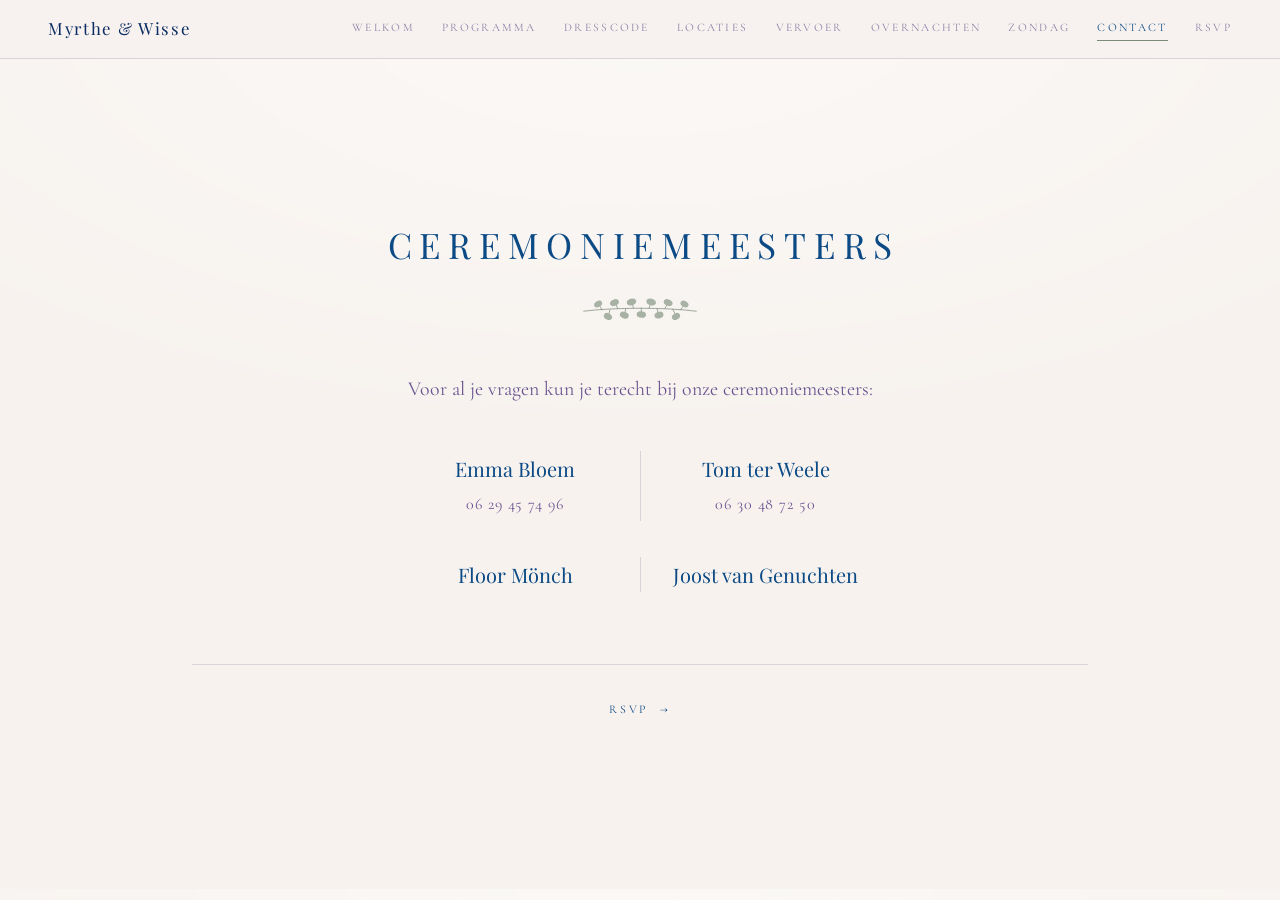
==== contact.html @ d0aa38ce "separate tabs and style" ====
<!DOCTYPE html>
<html lang="nl">
<head>
<meta charset="UTF-8">
<meta name="viewport" content="width=device-width, initial-scale=1.0">
<title>Ceremoniemeesters · Myrthe & Wisse</title>
<meta name="description" content="Onze ceremoniemeesters: Emma Bloem, Tom ter Weele, Floor Mönch en Joost van Genuchten.">
<meta name="theme-color" content="#F7F2EE">
<link rel="preconnect" href="https://fonts.googleapis.com">
<link rel="preconnect" href="https://fonts.gstatic.com" crossorigin>
<link href="https://fonts.googleapis.com/css2?family=Cormorant+Garamond:ital,wght@0,300;0,400;0,500;0,600;1,400&family=Playfair+Display:wght@400;500&display=swap" rel="stylesheet">
<link rel="stylesheet" href="style.css">
</head>
<body>

<svg width="0" height="0" aria-hidden="true" focusable="false" style="position:absolute">
  <defs>
    <symbol id="sprig" viewBox="0 0 220 46">
      <g fill="none" stroke="var(--sage)" stroke-width="1.1" stroke-linecap="round">
        <path d="M24 23 C 70 17, 150 17, 196 23"/>
        <path d="M52 21 L48 14 M76 19 L73 12 M100 18 L98 11 M124 18 L126 11 M148 19 L152 12 M172 21 L177 14"/>
        <path d="M64 21 L62 29 M88 19 L87 27 M112 18 L112 26 M136 19 L138 27 M160 20 L164 28"/>
      </g>
      <g fill="var(--sage-light)">
        <ellipse cx="46" cy="12" rx="6.5" ry="4.6" transform="rotate(-32 46 12)"/>
        <ellipse cx="71" cy="10" rx="7" ry="4.9" transform="rotate(-24 71 10)"/>
        <ellipse cx="97" cy="9"  rx="7.4" ry="5.2" transform="rotate(-14 97 9)"/>
        <ellipse cx="127" cy="9" rx="7.4" ry="5.2" transform="rotate(14 127 9)"/>
        <ellipse cx="153" cy="10" rx="7" ry="4.9" transform="rotate(24 153 10)"/>
        <ellipse cx="178" cy="12" rx="6.5" ry="4.6" transform="rotate(32 178 12)"/>
        <ellipse cx="61" cy="31" rx="6.6" ry="4.7" transform="rotate(28 61 31)"/>
        <ellipse cx="86" cy="29" rx="7" ry="4.9" transform="rotate(20 86 29)"/>
        <ellipse cx="112" cy="28" rx="7.2" ry="5" transform="rotate(6 112 28)"/>
        <ellipse cx="139" cy="29" rx="7" ry="4.9" transform="rotate(-18 139 29)"/>
        <ellipse cx="165" cy="31" rx="6.6" ry="4.7" transform="rotate(-28 165 31)"/>
      </g>
    </symbol>
  </defs>
</svg>

<header class="topbar">
  <a class="topbar__names" href="index.html">Myrthe &amp; Wisse</a>
  <nav class="topbar__nav" aria-label="Hoofdmenu">
      <a href="index.html">Welkom</a>
      <a href="programma.html">Programma</a>
      <a href="dresscode.html">Dresscode</a>
      <a href="locaties.html">Locaties</a>
      <a href="vervoer.html">Vervoer</a>
      <a href="overnachten.html">Overnachten</a>
      <a href="zondag.html">Zondag</a>
      <a href="contact.html" aria-current="page">Contact</a>
      <a href="rsvp.html">RSVP</a>
  </nav>
</header>

<main class="page">
  <div class="page__head">
    <h1 class="page__title">Ceremoniemeesters</h1>
    <svg class="divider" aria-hidden="true"><use href="#sprig"/></svg>
  </div>

  <p class="page__intro">Voor al je vragen kun je terecht bij onze ceremoniemeesters:</p>

  <div class="hosts">
    <div class="hosts__person">
      <p class="hosts__name">Emma Bloem</p>
      <a class="hosts__tel" href="tel:+31629457496">06 29 45 74 96</a>
    </div>
    <div class="hosts__person">
      <p class="hosts__name">Tom ter Weele</p>
      <a class="hosts__tel" href="tel:+31630487250">06 30 48 72 50</a>
    </div>
    <div class="hosts__person">
      <p class="hosts__name">Floor M&ouml;nch</p>
    </div>
    <div class="hosts__person">
      <p class="hosts__name">Joost van Genuchten</p>
    </div>
  </div>


    <nav class="pager" aria-label="Volgende pagina">
      <a href="rsvp.html">RSVP <span aria-hidden="true">&rarr;</span></a>
    </nav>
</main>

</body>
</html>
---- style.css ----
/* =========================================================
   Myrthe & Wisse — 27 maart 2027
   Kleuren overgenomen van de trouwkaart:
   warm papier, blauwe koppen, paarse tekst, zacht groen takje
   ========================================================= */

:root {
  --paper:        #F7F2EE;   /* warm gebroken wit */
  --paper-soft:   #FBF7F4;   /* iets lichter vlak */
  --navy:         #0B4A85;   /* koppen */
  --navy-deep:    #0A2C63;   /* namen op de voorpagina */
  --ink:          #22406B;   /* illustraties */
  --purple:       #6B5590;   /* lopende tekst */
  --purple-soft:  #8C7FA5;   /* tijden, labels, accenten */
  --sage:         #7D8B7A;   /* takje: steel */
  --sage-light:   #A7B2A5;   /* takje: blad */
  --line:         rgba(107, 85, 144, .2);

  --serif-display: "Playfair Display", "Iowan Old Style", Georgia, serif;
  --serif-text:    "Cormorant Garamond", "EB Garamond", Georgia, serif;

  --measure: 34rem;
  --gutter: clamp(1.25rem, 5vw, 3rem);
  --topbar: 4.4rem;

  color-scheme: light;
}

*, *::before, *::after { box-sizing: border-box; }

html { -webkit-text-size-adjust: 100%; }

body {
  margin: 0;
  background-color: var(--paper);
  background-image: radial-gradient(120% 80% at 50% 0%, rgba(255, 255, 255, .5), transparent 62%);
  color: var(--purple);
  font-family: var(--serif-text);
  font-size: clamp(1.05rem, .55vw + .95rem, 1.24rem);
  line-height: 1.75;
  text-rendering: optimizeLegibility;
}

p { margin: 0 0 1.1em; }
strong { color: var(--navy); font-weight: 600; }

/* ---------- Navigatie ---------- */

.topbar {
  position: sticky;
  top: 0;
  z-index: 20;
  display: flex;
  align-items: center;
  justify-content: space-between;
  gap: 1.5rem 2rem;
  flex-wrap: wrap;
  padding: .9rem var(--gutter);
  background: rgba(247, 242, 238, .94);
  backdrop-filter: blur(8px);
  border-bottom: 1px solid var(--line);
}

.topbar__names {
  font-family: var(--serif-display);
  font-size: 1.05rem;
  letter-spacing: .1em;
  color: var(--navy-deep);
  text-decoration: none;
  white-space: nowrap;
}

.topbar__nav {
  display: flex;
  flex-wrap: wrap;
  gap: .4rem clamp(.9rem, 2.2vw, 1.7rem);
}

.topbar__nav a {
  position: relative;
  padding-bottom: .2rem;
  font-size: .72rem;
  letter-spacing: .2em;
  text-transform: uppercase;
  color: var(--purple-soft);
  text-decoration: none;
  white-space: nowrap;
  transition: color .25s ease;
}

.topbar__nav a::after {
  content: "";
  position: absolute;
  left: 0; right: 0; bottom: 0;
  height: 1px;
  background: var(--sage);
  transform: scaleX(0);
  transition: transform .3s ease;
}

.topbar__nav a:hover { color: var(--navy); }
.topbar__nav a[aria-current="page"] { color: var(--navy); }
.topbar__nav a:hover::after,
.topbar__nav a[aria-current="page"]::after { transform: scaleX(1); }

@media (max-width: 44rem) {
  .topbar { justify-content: center; text-align: center; }
  .topbar__nav { justify-content: center; }
}

/* ---------- Voorpagina ---------- */

.hero {
  display: flex;
  flex-direction: column;
  align-items: center;
  min-height: calc(100svh - var(--topbar));
  padding: clamp(2.5rem, 8vh, 5rem) var(--gutter) clamp(3rem, 8vh, 5rem);
  text-align: center;
}

.hero__names {
  margin: 0;
  font-family: var(--serif-display);
  font-weight: 500;
  font-size: clamp(2.7rem, 8.5vw, 5.2rem);
  line-height: 1.05;
  color: var(--navy-deep);
}

.hero__leaf {
  width: 3.4rem;
  height: 1.5rem;
  margin: clamp(1rem, 3vh, 1.7rem) 0 clamp(1.1rem, 3vh, 1.9rem);
  color: var(--navy-deep);
}

.hero__date {
  margin: 0;
  font-size: clamp(1rem, 2.2vw, 1.3rem);
  letter-spacing: .28em;
  text-indent: .28em;
  color: var(--navy);
}

.rule {
  display: block;
  width: 2.6rem;
  height: 1px;
  margin: 1.3rem 0;
  background: var(--navy);
  opacity: .5;
}

.hero__place {
  margin: 0;
  font-style: italic;
  font-size: clamp(1.15rem, 2.6vw, 1.5rem);
  letter-spacing: .12em;
  color: var(--navy);
}

.hero__boat {
  width: min(100%, 40rem);
  height: auto;
  margin: clamp(1.2rem, 5vh, 2.8rem) 0 clamp(1.5rem, 5vh, 3rem);
}

/* ---------- Binnenpagina's ---------- */

.page {
  display: flex;
  flex-direction: column;
  justify-content: center;      /* korte pagina's staan zo mooi in het midden */
  min-height: calc(100svh - var(--topbar));
  max-width: 62rem;
  margin: 0 auto;
  padding: clamp(3rem, 9vh, 5.5rem) var(--gutter) clamp(3.5rem, 10vh, 6rem);
  text-align: center;
}

.page__head { margin-bottom: clamp(2rem, 5vh, 3rem); }

.page__title,
.hero__names,
.page__kicker,
.statement { text-wrap: balance; }

.page__title {
  margin: 0;
  font-family: var(--serif-display);
  font-weight: 400;
  font-size: clamp(1.5rem, 3.8vw, 2.2rem);
  letter-spacing: .22em;
  text-indent: .22em;
  text-transform: uppercase;
  color: var(--navy);
}

.divider {
  display: block;
  width: 9rem;
  height: 1.9rem;
  margin: 1.3rem auto 0;
}

.page__kicker {
  margin: 1.4rem 0 0;
  font-style: italic;
  font-size: 1.05rem;
  letter-spacing: .1em;
  color: var(--purple-soft);
}

.page__intro,
.prose {
  max-width: var(--measure);
  margin-inline: auto;
}

.lead {
  font-size: 1.12em;
  color: var(--navy);
}

.hero .prose { margin-top: 0; }

.page__intro { margin-bottom: clamp(2rem, 5vh, 2.8rem); }

.statement {
  margin: 0 0 .35em;
  font-family: var(--serif-display);
  font-size: clamp(1.4rem, 4vw, 2rem);
  font-weight: 400;
  color: var(--navy);
}

.statement--sub {
  margin-bottom: 0;
  font-family: var(--serif-text);
  font-size: clamp(1.15rem, 3vw, 1.5rem);
  font-style: italic;
  color: var(--purple);
}

.statement + .prose { margin-top: 2rem; }

/* ---------- Programma ---------- */

.schedule {
  max-width: 30rem;
  margin-inline: auto;
  text-align: left;
}

.schedule__place {
  margin: 3rem 0 1.4rem;
  font-family: var(--serif-display);
  font-weight: 400;
  font-size: clamp(.82rem, 2.2vw, .95rem);
  letter-spacing: .2em;
  text-transform: uppercase;
  color: var(--navy);
  text-align: center;
}

.schedule__place:first-child { margin-top: 0; }

.timeline {
  margin: 0;
  padding: 0;
  list-style: none;
}

.timeline li {
  display: grid;
  grid-template-columns: 4.6rem 1fr;
  gap: 1.6rem;
  padding: .6rem 0;
}

.timeline__time {
  position: relative;
  padding-right: 1.6rem;
  text-align: right;
  font-variant-numeric: lining-nums;
  letter-spacing: .06em;
  color: var(--purple-soft);
}

.timeline__time::after {
  content: "";
  position: absolute;
  top: -.6rem; bottom: -.6rem; right: 0;
  width: 1px;
  background: var(--line);
}

.timeline li:first-child .timeline__time::after { top: .4rem; }
.timeline li:last-child .timeline__time::after { bottom: .4rem; }

.timeline__what { color: var(--purple); }

.timeline__note {
  display: block;
  margin-top: .15rem;
  font-size: .92em;
  font-style: italic;
  line-height: 1.6;
  color: var(--purple-soft);
}

.note {
  max-width: 32rem;
  margin: 3rem auto 0;
  padding-top: 1.7rem;
  border-top: 1px solid var(--line);
  font-style: italic;
  font-size: .96em;
  color: var(--purple-soft);
}

/* ---------- Kaarten ---------- */

.cards {
  display: grid;
  gap: clamp(1.5rem, 3vw, 2.2rem);
  grid-template-columns: repeat(auto-fit, minmax(15rem, 1fr));
  max-width: 44rem;
  margin: 0 auto;
}

.cards--three { max-width: 60rem; }

.card {
  padding: clamp(1.6rem, 3vw, 2.2rem);
  background: var(--paper-soft);
  border: 1px solid var(--line);
}

.card__title {
  margin: 0 0 .35rem;
  font-family: var(--serif-display);
  font-weight: 400;
  font-size: 1.3rem;
  letter-spacing: .04em;
  color: var(--navy);
}

.card__meta {
  margin: 0 0 1rem;
  font-size: .78rem;
  letter-spacing: .18em;
  text-transform: uppercase;
  color: var(--purple-soft);
}

.card p:last-child { margin-bottom: 0; }

.card address {
  margin-bottom: 1.1rem;
  font-style: normal;
  line-height: 1.7;
}

.link {
  color: var(--navy);
  text-decoration: none;
  border-bottom: 1px solid var(--sage);
  padding-bottom: 1px;
  transition: color .25s ease, border-color .25s ease;
}

.link:hover { color: var(--purple); border-color: var(--purple); }

/* ---------- Ceremoniemeesters ---------- */

.hosts {
  display: grid;
  grid-template-columns: repeat(2, minmax(0, 1fr));
  gap: clamp(1.8rem, 4vh, 2.6rem) 0;
  max-width: 32rem;
  margin: 0 auto;
}

.hosts__person { padding: 0 clamp(1rem, 4vw, 2rem); }
.hosts__person:nth-child(even) { border-left: 1px solid var(--line); }

.hosts__name {
  margin: 0;
  font-family: var(--serif-display);
  font-size: clamp(1.1rem, 2.6vw, 1.25rem);
  color: var(--navy);
}

.hosts__tel {
  display: inline-block;
  margin-top: .2rem;
  font-size: 1rem;
  letter-spacing: .06em;
  color: var(--purple);
  text-decoration: none;
  transition: color .25s ease;
}

.hosts__tel:hover { color: var(--navy); }

@media (max-width: 30rem) {
  .hosts { grid-template-columns: 1fr; gap: 1.6rem; }
  .hosts__person { padding: 0; }
  .hosts__person:nth-child(even) { border-left: 0; }
}

/* ---------- RSVP ---------- */

.checklist {
  max-width: 26rem;
  margin: 0 auto clamp(2.5rem, 6vh, 3.5rem);
  padding: 0;
  list-style: none;
}

.checklist li { padding: .7rem 0; }
.checklist li + li { border-top: 1px solid var(--line); }

.rsvp {
  display: grid;
  gap: 1.3rem;
  max-width: 30rem;
  margin: 0 auto;
  text-align: left;
}

.field { display: grid; gap: .45rem; margin: 0; padding: 0; border: 0; }
.field--half { max-width: 11rem; }

.field > label,
.field > legend {
  padding: 0;
  font-size: .72rem;
  letter-spacing: .18em;
  text-transform: uppercase;
  color: var(--purple-soft);
}

.field > legend { margin-bottom: .55rem; }

input[type="text"],
input[type="email"],
input[type="number"],
textarea {
  width: 100%;
  padding: .65rem .8rem;
  font: inherit;
  font-size: 1rem;
  color: var(--purple);
  background: var(--paper-soft);
  border: 1px solid var(--line);
  border-radius: 0;
  transition: border-color .25s ease, background .25s ease;
}

input:focus-visible,
textarea:focus-visible,
button:focus-visible,
a:focus-visible {
  outline: 2px solid var(--sage);
  outline-offset: 3px;
}

input[type="text"]:focus,
input[type="email"]:focus,
input[type="number"]:focus,
textarea:focus { border-color: var(--sage); background: #fff; }

textarea { resize: vertical; }

.choices { display: grid; gap: .55rem; }

.choice {
  display: flex;
  align-items: flex-start;
  gap: .6rem;
  font-size: 1rem;
  line-height: 1.5;
  color: var(--purple);
  cursor: pointer;
}

.choice input { margin: .35rem 0 0; accent-color: var(--navy); flex: none; }

.button {
  justify-self: start;
  margin-top: .6rem;
  padding: .85rem 2.4rem;
  font-family: var(--serif-text);
  font-size: .8rem;
  letter-spacing: .22em;
  text-transform: uppercase;
  color: var(--paper);
  background: var(--navy);
  border: 1px solid var(--navy);
  cursor: pointer;
  transition: background .25s ease, color .25s ease;
}

.button:hover { background: transparent; color: var(--navy); }

.rsvp__fallback {
  margin: .4rem 0 0;
  font-size: .95rem;
  font-style: italic;
  color: var(--purple-soft);
}

.rsvp__status {
  margin: 0;
  padding: .9rem 1.1rem;
  background: rgba(125, 139, 122, .12);
  border-left: 2px solid var(--sage);
  font-size: .98rem;
  color: var(--navy);
}

/* ---------- Volgende pagina ---------- */

.pager {
  margin-top: clamp(3rem, 8vh, 4.5rem);
  padding-top: 1.6rem;
  border-top: 1px solid var(--line);
}

.hero .pager {
  width: min(100%, 30rem);
  margin-top: auto;
}

.pager a {
  font-size: .74rem;
  letter-spacing: .22em;
  text-transform: uppercase;
  color: var(--navy);
  text-decoration: none;
  transition: color .25s ease;
}

.pager a:hover { color: var(--purple); }
.pager span { margin-left: .4rem; }

/* ---------- Zachte opkomst ---------- */

@media (prefers-reduced-motion: no-preference) {
  .hero, .page { animation: rise .8s ease both; }
  @keyframes rise {
    from { opacity: 0; transform: translateY(.9rem); }
    to   { opacity: 1; transform: none; }
  }
}

/* ---------- Print ---------- */

@media print {
  .topbar, .pager, .button, .rsvp__fallback { display: none; }
  body { background: #fff; }
  .page { padding: 1.5rem 0; }
}
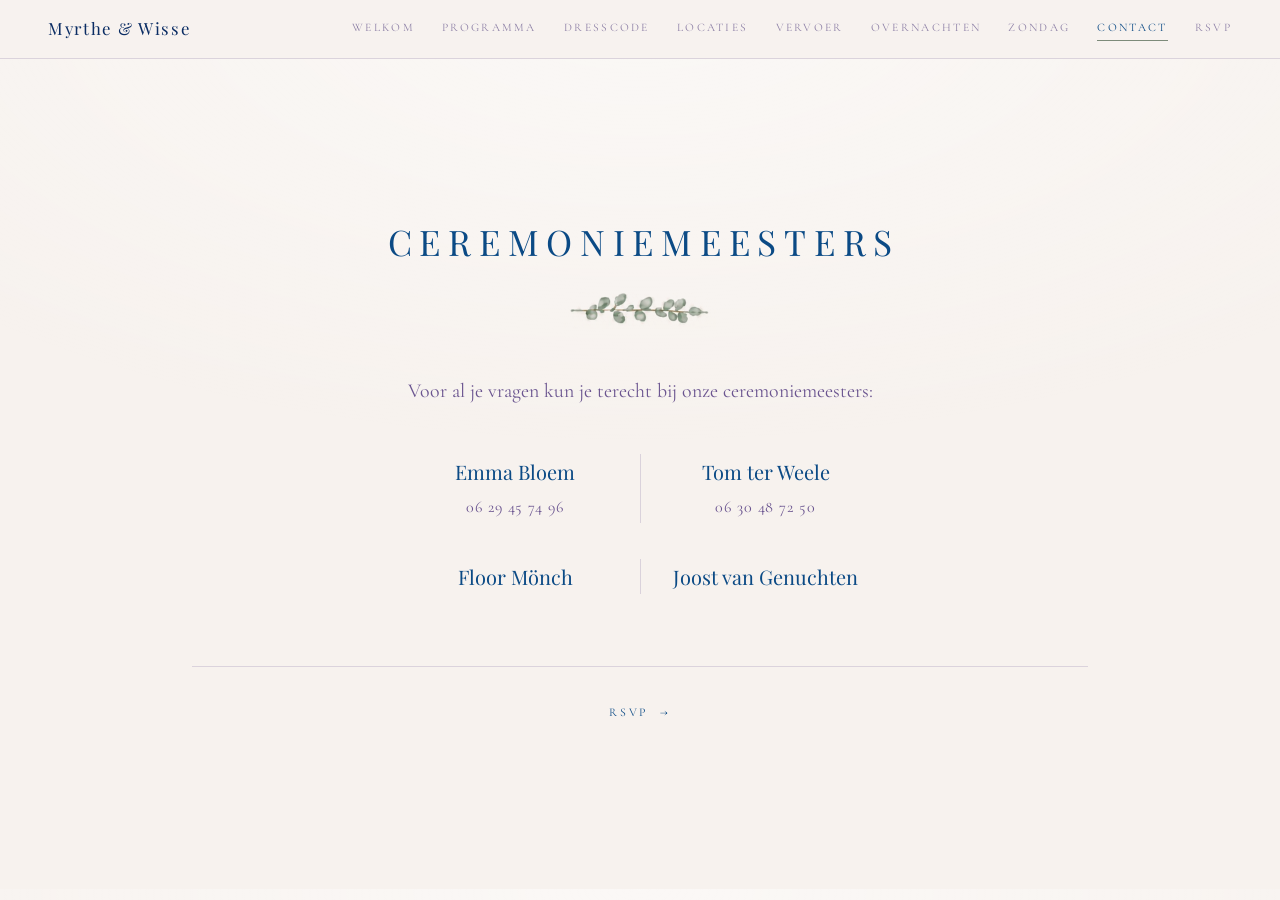
==== commit f0cb99f1: "Added assets" ====
--- a/contact.html
+++ b/contact.html
@@ -12,31 +12,6 @@
 <link rel="stylesheet" href="style.css">
 </head>
 <body>
-
-<svg width="0" height="0" aria-hidden="true" focusable="false" style="position:absolute">
-  <defs>
-    <symbol id="sprig" viewBox="0 0 220 46">
-      <g fill="none" stroke="var(--sage)" stroke-width="1.1" stroke-linecap="round">
-        <path d="M24 23 C 70 17, 150 17, 196 23"/>
-        <path d="M52 21 L48 14 M76 19 L73 12 M100 18 L98 11 M124 18 L126 11 M148 19 L152 12 M172 21 L177 14"/>
-        <path d="M64 21 L62 29 M88 19 L87 27 M112 18 L112 26 M136 19 L138 27 M160 20 L164 28"/>
-      </g>
-      <g fill="var(--sage-light)">
-        <ellipse cx="46" cy="12" rx="6.5" ry="4.6" transform="rotate(-32 46 12)"/>
-        <ellipse cx="71" cy="10" rx="7" ry="4.9" transform="rotate(-24 71 10)"/>
-        <ellipse cx="97" cy="9"  rx="7.4" ry="5.2" transform="rotate(-14 97 9)"/>
-        <ellipse cx="127" cy="9" rx="7.4" ry="5.2" transform="rotate(14 127 9)"/>
-        <ellipse cx="153" cy="10" rx="7" ry="4.9" transform="rotate(24 153 10)"/>
-        <ellipse cx="178" cy="12" rx="6.5" ry="4.6" transform="rotate(32 178 12)"/>
-        <ellipse cx="61" cy="31" rx="6.6" ry="4.7" transform="rotate(28 61 31)"/>
-        <ellipse cx="86" cy="29" rx="7" ry="4.9" transform="rotate(20 86 29)"/>
-        <ellipse cx="112" cy="28" rx="7.2" ry="5" transform="rotate(6 112 28)"/>
-        <ellipse cx="139" cy="29" rx="7" ry="4.9" transform="rotate(-18 139 29)"/>
-        <ellipse cx="165" cy="31" rx="6.6" ry="4.7" transform="rotate(-28 165 31)"/>
-      </g>
-    </symbol>
-  </defs>
-</svg>
 
 <header class="topbar">
   <a class="topbar__names" href="index.html">Myrthe &amp; Wisse</a>
@@ -56,7 +31,7 @@
 <main class="page">
   <div class="page__head">
     <h1 class="page__title">Ceremoniemeesters</h1>
-    <svg class="divider" aria-hidden="true"><use href="#sprig"/></svg>
+    <img class="divider" src="imgs/takje.png" width="243" height="59" alt="" aria-hidden="true">
   </div>
 
   <p class="page__intro">Voor al je vragen kun je terecht bij onze ceremoniemeesters:</p>
--- a/style.css
+++ b/style.css
@@ -9,11 +9,9 @@
   --paper-soft:   #FBF7F4;   /* iets lichter vlak */
   --navy:         #0B4A85;   /* koppen */
   --navy-deep:    #0A2C63;   /* namen op de voorpagina */
-  --ink:          #22406B;   /* illustraties */
   --purple:       #6B5590;   /* lopende tekst */
   --purple-soft:  #8C7FA5;   /* tijden, labels, accenten */
-  --sage:         #7D8B7A;   /* takje: steel */
-  --sage-light:   #A7B2A5;   /* takje: blad */
+  --sage:         #7D8B7A;   /* groen van de takjes: onderstrepingen */
   --line:         rgba(107, 85, 144, .2);
 
   --serif-display: "Playfair Display", "Iowan Old Style", Georgia, serif;
@@ -129,10 +127,9 @@
 }
 
 .hero__leaf {
-  width: 3.4rem;
-  height: 1.5rem;
-  margin: clamp(1rem, 3vh, 1.7rem) 0 clamp(1.1rem, 3vh, 1.9rem);
-  color: var(--navy-deep);
+  width: 6.5rem;
+  height: auto;
+  margin: clamp(.8rem, 2.5vh, 1.4rem) 0 clamp(1.1rem, 3vh, 1.9rem);
 }
 
 .hero__date {
@@ -161,9 +158,9 @@
 }
 
 .hero__boat {
-  width: min(100%, 40rem);
+  width: min(100%, 27rem);
   height: auto;
-  margin: clamp(1.2rem, 5vh, 2.8rem) 0 clamp(1.5rem, 5vh, 3rem);
+  margin: clamp(1.2rem, 5vh, 2.6rem) 0 clamp(1.5rem, 5vh, 3rem);
 }
 
 /* ---------- Binnenpagina's ---------- */
@@ -171,7 +168,7 @@
 .page {
   display: flex;
   flex-direction: column;
-  justify-content: center;      /* korte pagina's staan zo mooi in het midden */
+  justify-content: safe center; /* korte pagina's in het midden, lange gewoon vanaf boven */
   min-height: calc(100svh - var(--topbar));
   max-width: 62rem;
   margin: 0 auto;
@@ -179,6 +176,8 @@
   text-align: center;
 }
 
+.page > * { min-width: 0; }   /* zodat brede blokken op mobiel mogen krimpen */
+
 .page__head { margin-bottom: clamp(2rem, 5vh, 3rem); }
 
 .page__title,
@@ -197,12 +196,22 @@
   color: var(--navy);
 }
 
+/* de takjes van de trouwkaart */
 .divider {
   display: block;
-  width: 9rem;
-  height: 1.9rem;
-  margin: 1.3rem auto 0;
-}
+  width: 9.5rem;
+  height: auto;
+  margin: 1.2rem auto 0;
+}
+
+.ornament {
+  display: block;
+  width: 7rem;
+  height: auto;
+  margin: clamp(2.5rem, 6vh, 3.5rem) auto 0;
+}
+
+.ornament--end { width: 8.5rem; margin-top: clamp(3rem, 7vh, 4rem); }
 
 .page__kicker {
   margin: 1.4rem 0 0;
@@ -312,9 +321,7 @@
 
 .note {
   max-width: 32rem;
-  margin: 3rem auto 0;
-  padding-top: 1.7rem;
-  border-top: 1px solid var(--line);
+  margin: 1.6rem auto 0;   /* het takje erboven is de scheiding */
   font-style: italic;
   font-size: .96em;
   color: var(--purple-soft);
@@ -325,7 +332,7 @@
 .cards {
   display: grid;
   gap: clamp(1.5rem, 3vw, 2.2rem);
-  grid-template-columns: repeat(auto-fit, minmax(15rem, 1fr));
+  grid-template-columns: repeat(auto-fit, minmax(min(15rem, 100%), 1fr));
   max-width: 44rem;
   margin: 0 auto;
 }
@@ -337,6 +344,23 @@
   background: var(--paper-soft);
   border: 1px solid var(--line);
 }
+
+/* kaart met foto: beeld vult de bovenkant, tekst eronder */
+.card--place { padding: 0; overflow: hidden; }
+
+.card__photo {
+  display: block;
+  width: 100%;
+  height: auto;          /* anders wint het height-attribuut van de img */
+  aspect-ratio: 4 / 3;
+  object-fit: cover;
+  filter: saturate(.92);
+}
+
+/* de kerkfoto staat rechtop; iets hoger uitsnijden houdt het raam in beeld */
+.card__photo--kerk { object-position: center 62%; }
+
+.card__body { padding: clamp(1.5rem, 3vw, 2rem); }
 
 .card__title {
   margin: 0 0 .35rem;
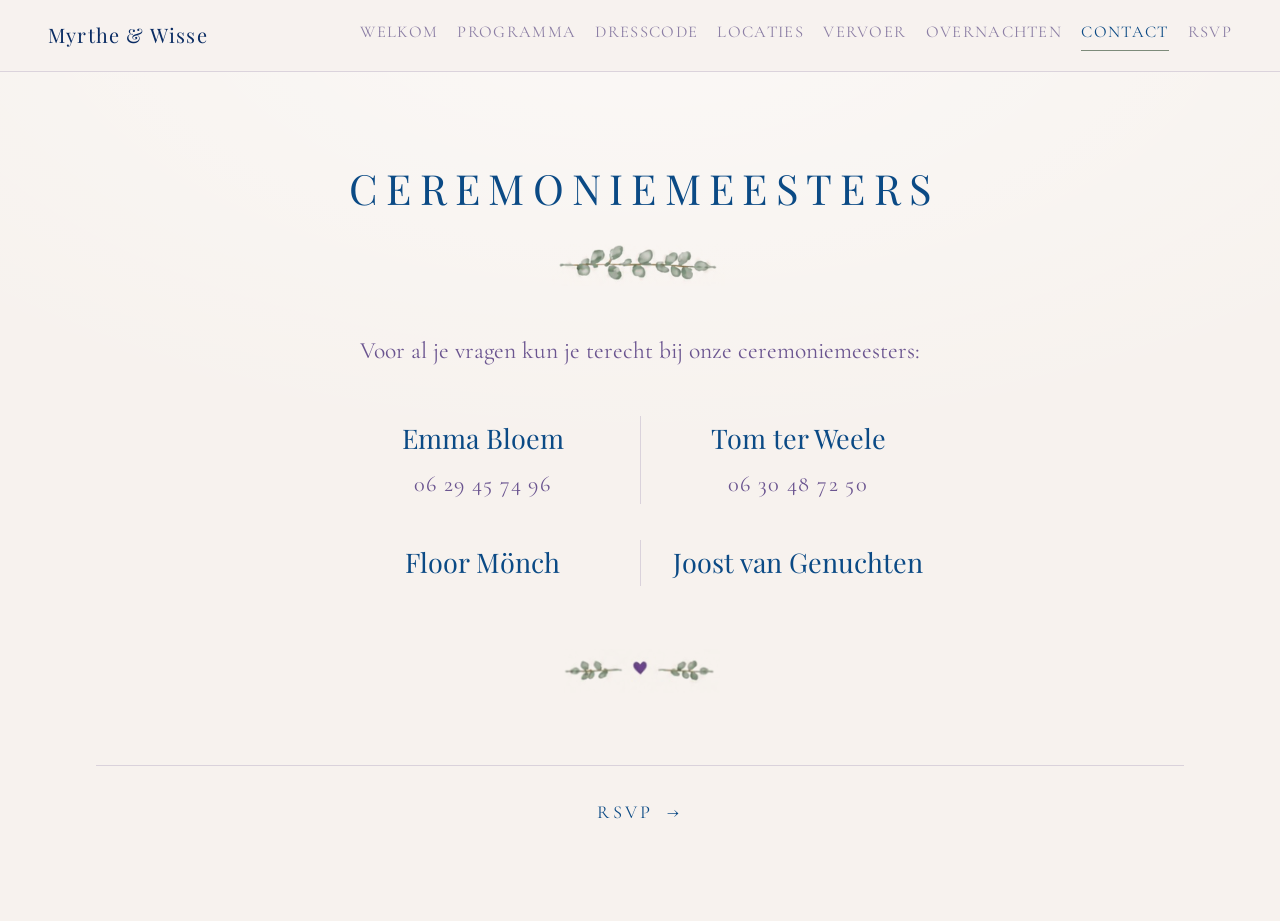
==== commit 269bd960: "Final" ====
--- a/contact.html
+++ b/contact.html
@@ -15,14 +15,14 @@
 
 <header class="topbar">
   <a class="topbar__names" href="index.html">Myrthe &amp; Wisse</a>
-  <nav class="topbar__nav" aria-label="Hoofdmenu">
+  <button class="topbar__knop" type="button" aria-expanded="false" aria-controls="hoofdmenu">Menu</button>
+  <nav class="topbar__nav" id="hoofdmenu" aria-label="Hoofdmenu">
       <a href="index.html">Welkom</a>
       <a href="programma.html">Programma</a>
       <a href="dresscode.html">Dresscode</a>
       <a href="locaties.html">Locaties</a>
       <a href="vervoer.html">Vervoer</a>
       <a href="overnachten.html">Overnachten</a>
-      <a href="zondag.html">Zondag</a>
       <a href="contact.html" aria-current="page">Contact</a>
       <a href="rsvp.html">RSVP</a>
   </nav>
@@ -31,7 +31,7 @@
 <main class="page">
   <div class="page__head">
     <h1 class="page__title">Ceremoniemeesters</h1>
-    <img class="divider" src="imgs/takje.png" width="243" height="59" alt="" aria-hidden="true">
+    <img class="divider" src="imgs/takje.png" width="247" height="59" alt="" aria-hidden="true">
   </div>
 
   <p class="page__intro">Voor al je vragen kun je terecht bij onze ceremoniemeesters:</p>
@@ -53,11 +53,14 @@
     </div>
   </div>
 
+  <img class="ornament ornament--end" src="imgs/takje-hart.png" width="172" height="47" alt="" aria-hidden="true">
+
 
     <nav class="pager" aria-label="Volgende pagina">
       <a href="rsvp.html">RSVP <span aria-hidden="true">&rarr;</span></a>
     </nav>
 </main>
 
+<script src="script.js"></script>
 </body>
 </html>
--- a/style.css
+++ b/style.css
@@ -17,9 +17,9 @@
   --serif-display: "Playfair Display", "Iowan Old Style", Georgia, serif;
   --serif-text:    "Cormorant Garamond", "EB Garamond", Georgia, serif;
 
-  --measure: 34rem;
+  --measure: 44rem;
   --gutter: clamp(1.25rem, 5vw, 3rem);
-  --topbar: 4.4rem;
+  --topbar: 5rem;
 
   color-scheme: light;
 }
@@ -34,8 +34,8 @@
   background-image: radial-gradient(120% 80% at 50% 0%, rgba(255, 255, 255, .5), transparent 62%);
   color: var(--purple);
   font-family: var(--serif-text);
-  font-size: clamp(1.05rem, .55vw + .95rem, 1.24rem);
-  line-height: 1.75;
+  font-size: clamp(1.25rem, .4vw + 1.15rem, 1.6rem);
+  line-height: 1.7;
   text-rendering: optimizeLegibility;
 }
 
@@ -53,7 +53,7 @@
   justify-content: space-between;
   gap: 1.5rem 2rem;
   flex-wrap: wrap;
-  padding: .9rem var(--gutter);
+  padding: 1.15rem var(--gutter);
   background: rgba(247, 242, 238, .94);
   backdrop-filter: blur(8px);
   border-bottom: 1px solid var(--line);
@@ -61,8 +61,8 @@
 
 .topbar__names {
   font-family: var(--serif-display);
-  font-size: 1.05rem;
-  letter-spacing: .1em;
+  font-size: .95em;
+  letter-spacing: .06em;
   color: var(--navy-deep);
   text-decoration: none;
   white-space: nowrap;
@@ -76,9 +76,9 @@
 
 .topbar__nav a {
   position: relative;
-  padding-bottom: .2rem;
-  font-size: .72rem;
-  letter-spacing: .2em;
+  padding-bottom: .25rem;
+  font-size: .75em;
+  letter-spacing: .12em;
   text-transform: uppercase;
   color: var(--purple-soft);
   text-decoration: none;
@@ -101,9 +101,56 @@
 .topbar__nav a:hover::after,
 .topbar__nav a[aria-current="page"]::after { transform: scaleX(1); }
 
-@media (max-width: 44rem) {
-  .topbar { justify-content: center; text-align: center; }
-  .topbar__nav { justify-content: center; }
+.topbar__knop {
+  display: none;
+  padding: .35rem .9rem;
+  font-family: var(--serif-text);
+  font-size: .75em;
+  letter-spacing: .16em;
+  text-transform: uppercase;
+  color: var(--navy);
+  background: transparent;
+  border: 1px solid var(--line);
+  cursor: pointer;
+}
+
+/* tussenmaat (ook bij ingezoomd beeld): compacter, zodat de balk op één regel blijft */
+@media (max-width: 84rem) {
+  .topbar__nav { gap: .3rem clamp(.7rem, 1.6vw, 1.2rem); }
+  .topbar__nav a { font-size: .7em; letter-spacing: .08em; }
+  .topbar__names { font-size: .85em; }
+}
+
+@media (max-width: 68rem) {
+  .topbar { padding: .85rem var(--gutter); }
+  .topbar__knop { display: block; }
+
+  .topbar__nav {
+    display: none;
+    flex-basis: 100%;
+    flex-direction: column;
+    align-items: center;
+    gap: .9rem;
+    padding: 1.4rem 0 .4rem;
+  }
+
+  .topbar__nav.is-open { display: flex; }
+  .topbar__nav a { font-size: .85em; }
+}
+
+/* op de voorpagina schuift de balk pas in beeld bij hover of een klein stukje scrollen */
+.topbar--hero {
+  position: fixed;
+  top: 0; left: 0; right: 0;
+  transform: translateY(-100%);
+  opacity: 0;
+  transition: transform .45s ease, opacity .45s ease;
+}
+
+.topbar--hero.is-visible { transform: none; opacity: 1; }
+
+@media (prefers-reduced-motion: reduce) {
+  .topbar--hero { transition: none; }
 }
 
 /* ---------- Voorpagina ---------- */
@@ -112,7 +159,7 @@
   display: flex;
   flex-direction: column;
   align-items: center;
-  min-height: calc(100svh - var(--topbar));
+  min-height: 100svh;   /* de balk zweeft erboven en neemt geen ruimte in */
   padding: clamp(2.5rem, 8vh, 5rem) var(--gutter) clamp(3rem, 8vh, 5rem);
   text-align: center;
 }
@@ -127,14 +174,14 @@
 }
 
 .hero__leaf {
-  width: 6.5rem;
+  width: 7.5rem;
   height: auto;
   margin: clamp(.8rem, 2.5vh, 1.4rem) 0 clamp(1.1rem, 3vh, 1.9rem);
 }
 
 .hero__date {
   margin: 0;
-  font-size: clamp(1rem, 2.2vw, 1.3rem);
+  font-size: clamp(1.05rem, 2.2vw, 1.45rem);
   letter-spacing: .28em;
   text-indent: .28em;
   color: var(--navy);
@@ -157,26 +204,44 @@
   color: var(--navy);
 }
 
-.hero__boat {
-  width: min(100%, 27rem);
-  height: auto;
-  margin: clamp(1.2rem, 5vh, 2.6rem) 0 clamp(1.5rem, 5vh, 3rem);
-}
+/* boot en foto's wisselen elkaar rustig af */
+.hero__stage {
+  position: relative;
+  width: min(100%, 42rem);
+  aspect-ratio: 3 / 2;
+  margin: clamp(1rem, 4vh, 2.2rem) 0 clamp(1.5rem, 5vh, 3rem);
+}
+
+.hero__slide {
+  position: absolute;
+  inset: 0;
+  width: 100%;
+  height: 100%;
+  object-fit: contain;   /* niets bijsnijden: ook de staande foto past heel in het kader */
+  opacity: 0;
+  transition: opacity 1.4s ease;
+  filter: saturate(.92);
+}
+
+.hero__slide.is-active { opacity: 1; }
+
+.hero__slide--boat { filter: none; }
 
 /* ---------- Binnenpagina's ---------- */
 
 .page {
   display: flex;
   flex-direction: column;
-  justify-content: safe center; /* korte pagina's in het midden, lange gewoon vanaf boven */
+  justify-content: flex-start;  /* elke pagina begint op dezelfde hoogte */
   min-height: calc(100svh - var(--topbar));
-  max-width: 62rem;
+  max-width: 74rem;
   margin: 0 auto;
   padding: clamp(3rem, 9vh, 5.5rem) var(--gutter) clamp(3.5rem, 10vh, 6rem);
   text-align: center;
 }
 
 .page > * { min-width: 0; }   /* zodat brede blokken op mobiel mogen krimpen */
+.page > :nth-last-child(2) { margin-bottom: clamp(3rem, 8vh, 4.5rem); }
 
 .page__head { margin-bottom: clamp(2rem, 5vh, 3rem); }
 
@@ -189,9 +254,9 @@
   margin: 0;
   font-family: var(--serif-display);
   font-weight: 400;
-  font-size: clamp(1.5rem, 3.8vw, 2.2rem);
-  letter-spacing: .22em;
-  text-indent: .22em;
+  font-size: clamp(1.7rem, 4vw, 2.6rem);
+  letter-spacing: .2em;
+  text-indent: .2em;
   text-transform: uppercase;
   color: var(--navy);
 }
@@ -199,24 +264,25 @@
 /* de takjes van de trouwkaart */
 .divider {
   display: block;
-  width: 9.5rem;
+  width: 11rem;
   height: auto;
-  margin: 1.2rem auto 0;
+  margin: 1.3rem auto 0;
 }
 
 .ornament {
   display: block;
-  width: 7rem;
+  width: 8rem;
   height: auto;
   margin: clamp(2.5rem, 6vh, 3.5rem) auto 0;
 }
 
-.ornament--end { width: 8.5rem; margin-top: clamp(3rem, 7vh, 4rem); }
+.ornament--end { width: 10rem; margin-top: clamp(3rem, 7vh, 4rem); }
+
 
 .page__kicker {
   margin: 1.4rem 0 0;
   font-style: italic;
-  font-size: 1.05rem;
+  font-size: 1em;
   letter-spacing: .1em;
   color: var(--purple-soft);
 }
@@ -239,7 +305,7 @@
 .statement {
   margin: 0 0 .35em;
   font-family: var(--serif-display);
-  font-size: clamp(1.4rem, 4vw, 2rem);
+  font-size: clamp(1.6rem, 4.2vw, 2.4rem);
   font-weight: 400;
   color: var(--navy);
 }
@@ -247,7 +313,7 @@
 .statement--sub {
   margin-bottom: 0;
   font-family: var(--serif-text);
-  font-size: clamp(1.15rem, 3vw, 1.5rem);
+  font-size: clamp(1.25rem, 3vw, 1.7rem);
   font-style: italic;
   color: var(--purple);
 }
@@ -257,7 +323,7 @@
 /* ---------- Programma ---------- */
 
 .schedule {
-  max-width: 30rem;
+  max-width: 42rem;
   margin-inline: auto;
   text-align: left;
 }
@@ -266,14 +332,17 @@
   margin: 3rem 0 1.4rem;
   font-family: var(--serif-display);
   font-weight: 400;
-  font-size: clamp(.82rem, 2.2vw, .95rem);
-  letter-spacing: .2em;
+  font-size: .82em;
+  letter-spacing: .18em;
   text-transform: uppercase;
   color: var(--navy);
   text-align: center;
 }
 
 .schedule__place:first-child { margin-top: 0; }
+
+/* het zondagblok staat los onder het takje */
+.schedule + .ornament + .schedule .schedule__place { margin-top: 1.8rem; }
 
 .timeline {
   margin: 0;
@@ -283,8 +352,8 @@
 
 .timeline li {
   display: grid;
-  grid-template-columns: 4.6rem 1fr;
-  gap: 1.6rem;
+  grid-template-columns: 5.2rem 1fr;
+  gap: 1.9rem;
   padding: .6rem 0;
 }
 
@@ -333,11 +402,11 @@
   display: grid;
   gap: clamp(1.5rem, 3vw, 2.2rem);
   grid-template-columns: repeat(auto-fit, minmax(min(15rem, 100%), 1fr));
-  max-width: 44rem;
+  max-width: 64rem;
   margin: 0 auto;
 }
 
-.cards--three { max-width: 60rem; }
+.cards--three { max-width: 74rem; }
 
 .card {
   padding: clamp(1.6rem, 3vw, 2.2rem);
@@ -366,15 +435,15 @@
   margin: 0 0 .35rem;
   font-family: var(--serif-display);
   font-weight: 400;
-  font-size: 1.3rem;
-  letter-spacing: .04em;
+  font-size: 1.2em;
+  letter-spacing: .03em;
   color: var(--navy);
 }
 
 .card__meta {
   margin: 0 0 1rem;
-  font-size: .78rem;
-  letter-spacing: .18em;
+  font-size: .72em;
+  letter-spacing: .16em;
   text-transform: uppercase;
   color: var(--purple-soft);
 }
@@ -387,6 +456,14 @@
   line-height: 1.7;
 }
 
+.card__note {
+  margin: 0 0 1.1rem;
+  font-style: italic;
+  font-size: .93em;
+  line-height: 1.6;
+  color: var(--purple-soft);
+}
+
 .link {
   color: var(--navy);
   text-decoration: none;
@@ -403,7 +480,7 @@
   display: grid;
   grid-template-columns: repeat(2, minmax(0, 1fr));
   gap: clamp(1.8rem, 4vh, 2.6rem) 0;
-  max-width: 32rem;
+  max-width: 48rem;
   margin: 0 auto;
 }
 
@@ -413,14 +490,14 @@
 .hosts__name {
   margin: 0;
   font-family: var(--serif-display);
-  font-size: clamp(1.1rem, 2.6vw, 1.25rem);
+  font-size: 1.15em;
   color: var(--navy);
 }
 
 .hosts__tel {
   display: inline-block;
   margin-top: .2rem;
-  font-size: 1rem;
+  font-size: .95em;
   letter-spacing: .06em;
   color: var(--purple);
   text-decoration: none;
@@ -449,8 +526,8 @@
 
 .rsvp {
   display: grid;
-  gap: 1.3rem;
-  max-width: 30rem;
+  gap: 1.4rem;
+  max-width: 46rem;
   margin: 0 auto;
   text-align: left;
 }
@@ -461,8 +538,8 @@
 .field > label,
 .field > legend {
   padding: 0;
-  font-size: .72rem;
-  letter-spacing: .18em;
+  font-size: .72em;
+  letter-spacing: .16em;
   text-transform: uppercase;
   color: var(--purple-soft);
 }
@@ -476,7 +553,7 @@
   width: 100%;
   padding: .65rem .8rem;
   font: inherit;
-  font-size: 1rem;
+  font-size: 1em;
   color: var(--purple);
   background: var(--paper-soft);
   border: 1px solid var(--line);
@@ -504,8 +581,8 @@
 .choice {
   display: flex;
   align-items: flex-start;
-  gap: .6rem;
-  font-size: 1rem;
+  gap: .7rem;
+  font-size: 1em;
   line-height: 1.5;
   color: var(--purple);
   cursor: pointer;
@@ -518,8 +595,8 @@
   margin-top: .6rem;
   padding: .85rem 2.4rem;
   font-family: var(--serif-text);
-  font-size: .8rem;
-  letter-spacing: .22em;
+  font-size: .78em;
+  letter-spacing: .18em;
   text-transform: uppercase;
   color: var(--paper);
   background: var(--navy);
@@ -530,9 +607,49 @@
 
 .button:hover { background: transparent; color: var(--navy); }
 
+.button--stil {
+  color: var(--navy);
+  background: transparent;
+}
+
+.button--stil:hover { background: var(--navy); color: var(--paper); }
+
+/* ---------- RSVP: blok per gast ---------- */
+
+.gast {
+  display: grid;
+  gap: 1.2rem;
+  margin: 0 0 1.8rem;
+  padding: 1.6rem;
+  border: 1px solid var(--line);
+}
+
+.gast__titel {
+  padding: 0 .5rem;
+  margin-left: -.5rem;
+  font-family: var(--serif-display);
+  font-size: 1.05em;
+  color: var(--navy);
+}
+
+.gast__weg {
+  justify-self: start;
+  padding: 0;
+  font-family: var(--serif-text);
+  font-size: .82em;
+  font-style: italic;
+  color: var(--purple-soft);
+  background: none;
+  border: 0;
+  border-bottom: 1px solid var(--line);
+  cursor: pointer;
+}
+
+.gast__weg:hover { color: var(--navy); }
+
 .rsvp__fallback {
   margin: .4rem 0 0;
-  font-size: .95rem;
+  font-size: .9em;
   font-style: italic;
   color: var(--purple-soft);
 }
@@ -542,14 +659,14 @@
   padding: .9rem 1.1rem;
   background: rgba(125, 139, 122, .12);
   border-left: 2px solid var(--sage);
-  font-size: .98rem;
+  font-size: .95em;
   color: var(--navy);
 }
 
 /* ---------- Volgende pagina ---------- */
 
 .pager {
-  margin-top: clamp(3rem, 8vh, 4.5rem);
+  margin-top: auto;      /* blijft onderaan hangen op korte pagina's */
   padding-top: 1.6rem;
   border-top: 1px solid var(--line);
 }
@@ -560,8 +677,8 @@
 }
 
 .pager a {
-  font-size: .74rem;
-  letter-spacing: .22em;
+  font-size: .78em;
+  letter-spacing: .18em;
   text-transform: uppercase;
   color: var(--navy);
   text-decoration: none;
